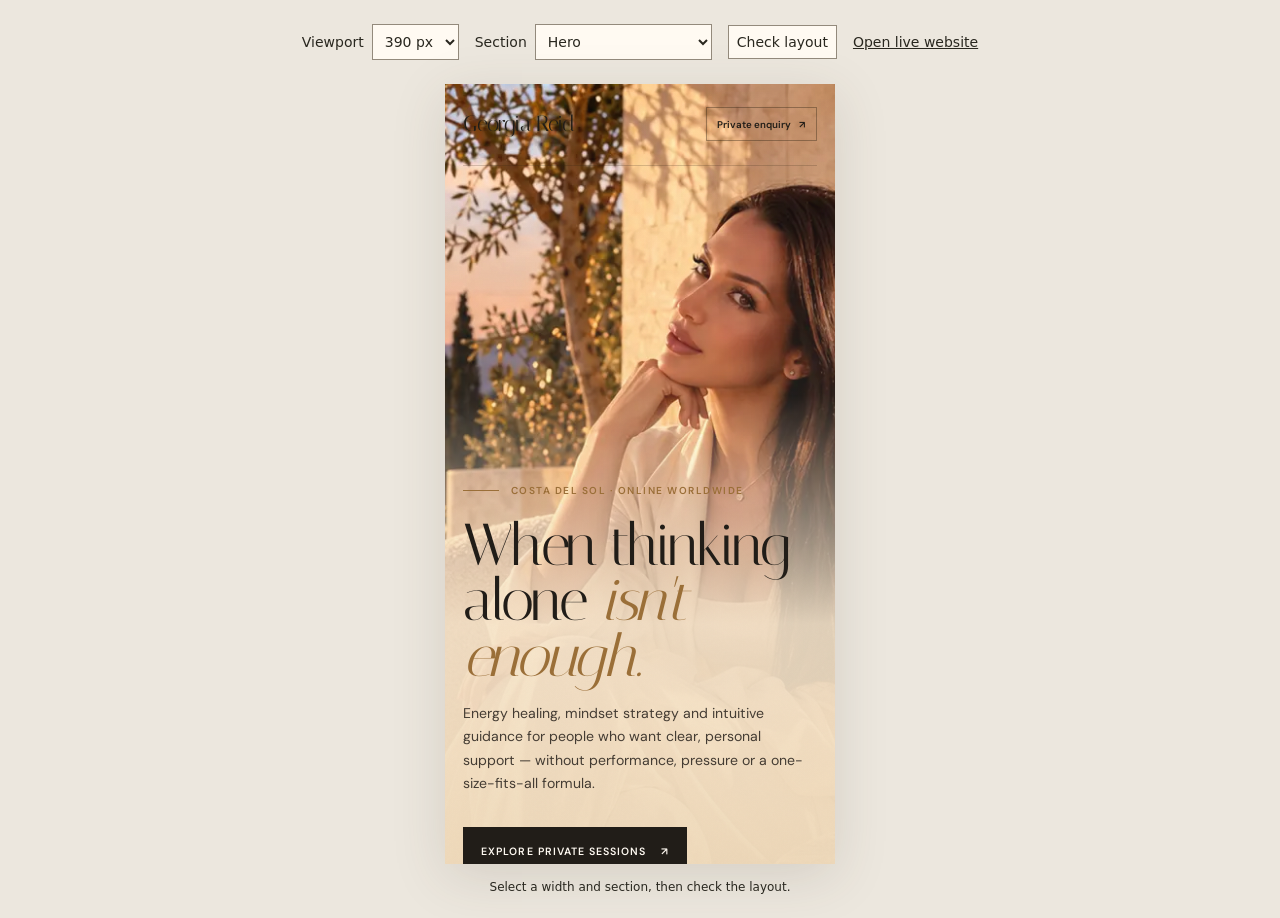
==== responsive-check.html @ 869b1da6 "Set tarot to EUR111 and remove floating decorations" ====
<!doctype html>
<html lang="en">
<head>
  <meta charset="utf-8">
  <meta name="viewport" content="width=device-width,initial-scale=1">
  <meta name="robots" content="noindex,nofollow">
  <title>Georgia — responsive layout review</title>
  <style>
    *{box-sizing:border-box}body{margin:0;padding:1.5rem;background:#ece7de;color:#29271f;font:14px system-ui,sans-serif}header{display:flex;flex-wrap:wrap;align-items:center;justify-content:center;gap:1rem;margin:0 auto 1.5rem}label{display:flex;gap:.5rem;align-items:center}select,button{font:inherit;padding:.5rem;border:1px solid #938a7c;background:#fffaf2;color:inherit}main{display:grid;justify-content:center;gap:1rem}iframe{display:block;width:390px;height:780px;border:0;background:#f7f1e7;box-shadow:0 12px 50px #4d412e25}output{display:block;text-align:center;max-width:780px;font-size:12px}a{color:inherit}
  </style>
</head>
<body>
  <header>
    <label>Viewport <select id="width"><option value="360">360 px</option><option value="390" selected>390 px</option><option value="430">430 px</option><option value="768">768 px</option></select></label>
    <label>Section <select id="section"><option value="#top">Hero</option><option value="#threshold-title">Introduction</option><option value="#sessions">Sessions</option><option value="#private-experiences">Private experiences</option><option value="#tarot-title">Tarot</option><option value="#experience">Appointment</option><option value="#georgia">Georgia</option><option value="#request">Enquiry</option></select></label>
    <button id="inspect" type="button">Check layout</button>
    <a href="/">Open live website</a>
  </header>
  <main><iframe id="preview" src="/index.html" title="Georgia responsive website"></iframe><output id="result">Select a width and section, then check the layout.</output></main>
  <script>
    const preview = document.querySelector('#preview');
    const width = document.querySelector('#width');
    const section = document.querySelector('#section');
    const result = document.querySelector('#result');
    width.addEventListener('change', () => { preview.style.width = `${width.value}px`; result.textContent = 'Viewport updated. Check layout when ready.'; });
    section.addEventListener('change', () => { preview.src = `/index.html${section.value}`; result.textContent = 'Section loading.'; });
    document.querySelector('#inspect').addEventListener('click', () => {
      const doc = preview.contentDocument;
      const frameWidth = doc.documentElement.clientWidth;
      const overflow = Math.max(doc.documentElement.scrollWidth, doc.body.scrollWidth) > frameWidth;
      const failed = [...doc.images].filter(i => i.complete && i.naturalWidth === 0).length;
      const floating = doc.querySelectorAll('.depth-sculpture,.material-orbit,.celestial-seal').length;
      result.textContent = `${frameWidth}px viewport · Horizontal overflow: ${overflow ? 'YES' : 'none'} · Failed images: ${failed} · Floating orbit decorations: ${floating}`;
    });
  </script>
</body>
</html>
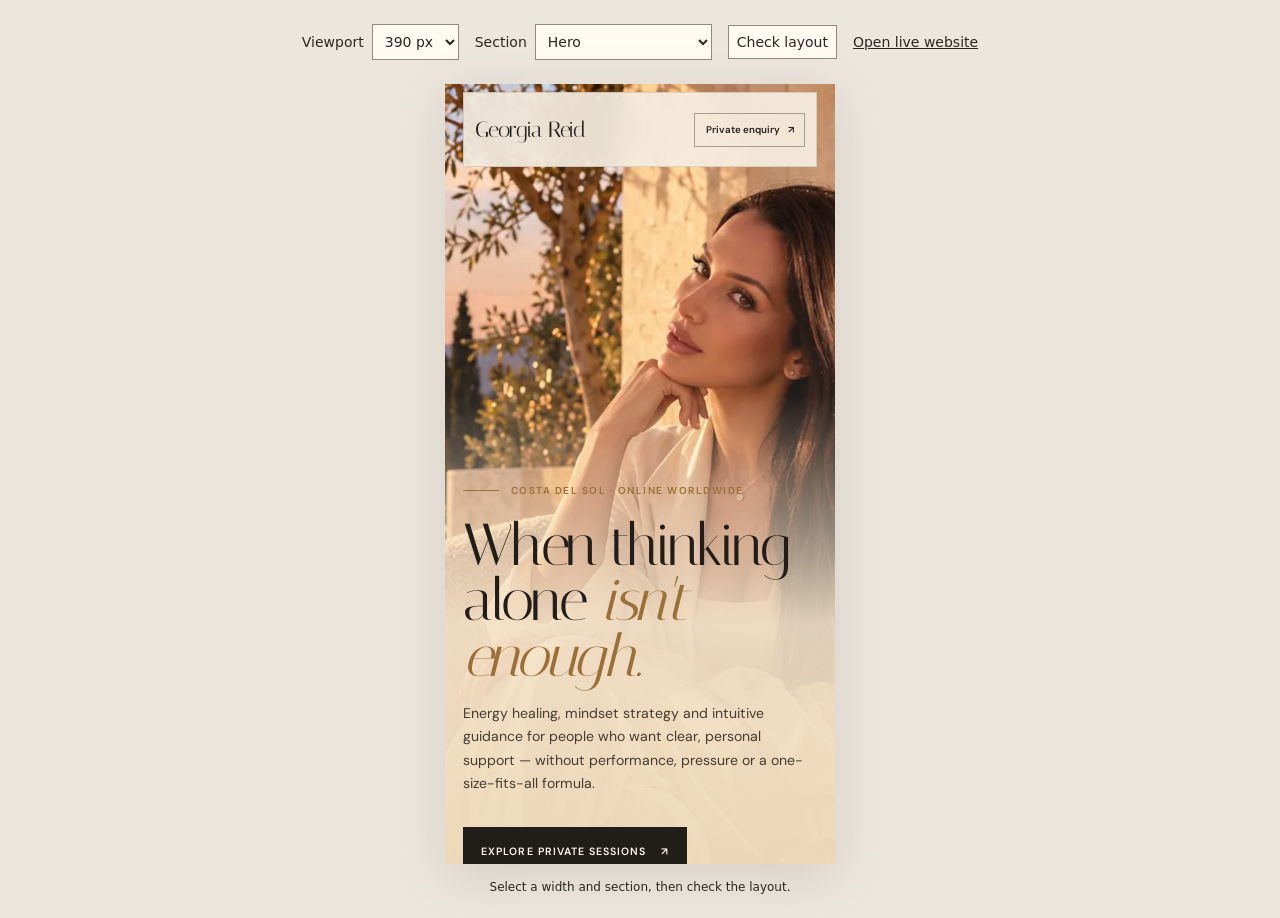
==== commit d59577ad: "Fix responsive price rows and mobile header contrast" ====
--- a/responsive-check.html
+++ b/responsive-check.html
@@ -30,7 +30,7 @@
       const overflow = Math.max(doc.documentElement.scrollWidth, doc.body.scrollWidth) > frameWidth;
       const failed = [...doc.images].filter(i => i.complete && i.naturalWidth === 0).length;
       const floating = doc.querySelectorAll('.depth-sculpture,.material-orbit,.celestial-seal').length;
-      result.textContent = `${frameWidth}px viewport · Horizontal overflow: ${overflow ? 'YES' : 'none'} · Failed images: ${failed} · Floating orbit decorations: ${floating}`;
+      result.textContent = `${preview.contentWindow.innerWidth}px CSS viewport (${frameWidth}px content) · Horizontal overflow: ${overflow ? 'YES' : 'none'} · Failed images: ${failed} · Floating orbit decorations: ${floating}`;
     });
   </script>
 </body>
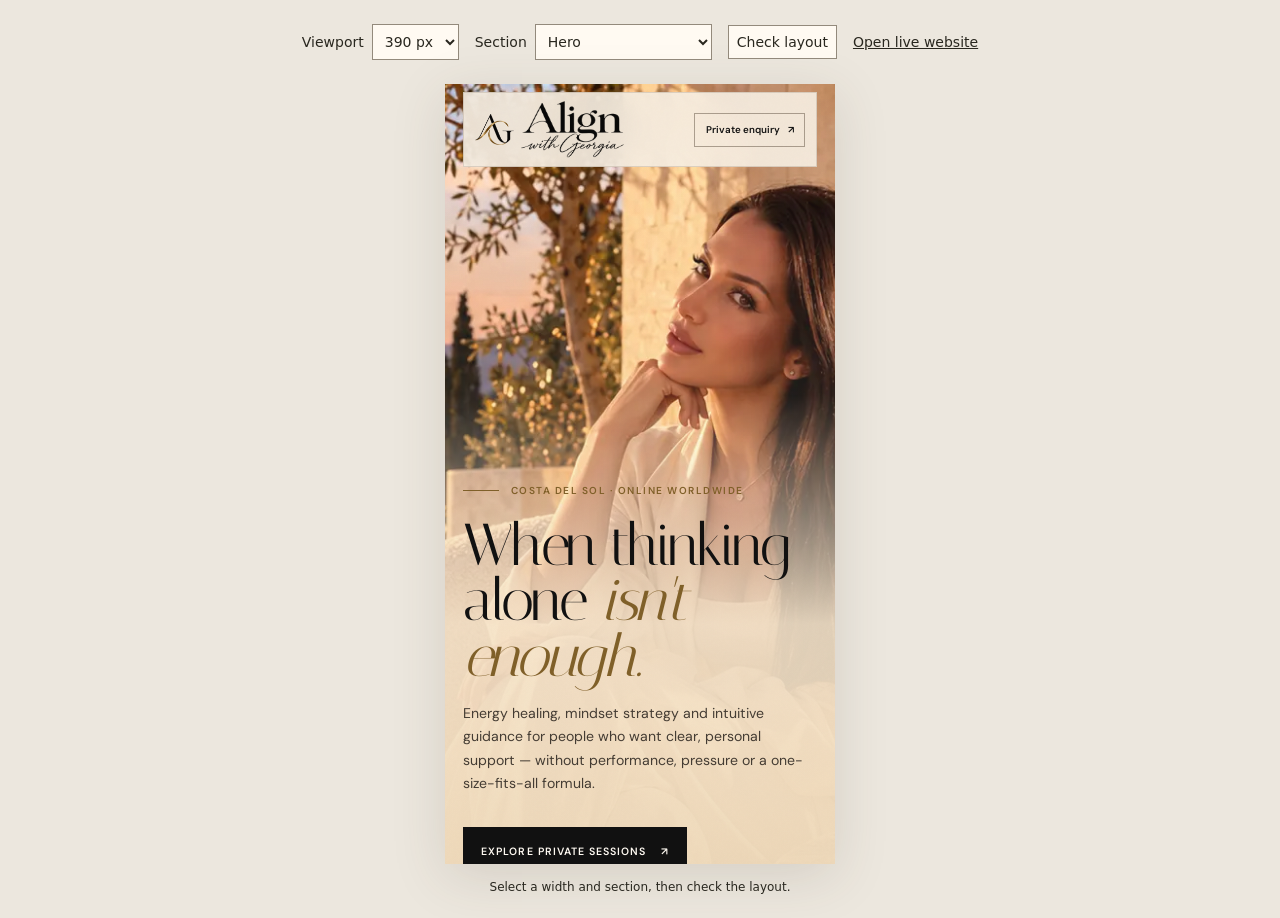
==== commit a311380a: "Integrate Align with Georgia branding and enrich the four-image gallery" ====
--- a/responsive-check.html
+++ b/responsive-check.html
@@ -12,7 +12,7 @@
 <body>
   <header>
     <label>Viewport <select id="width"><option value="360">360 px</option><option value="390" selected>390 px</option><option value="430">430 px</option><option value="768">768 px</option></select></label>
-    <label>Section <select id="section"><option value="#top">Hero</option><option value="#threshold-title">Introduction</option><option value="#sessions">Sessions</option><option value="#private-experiences">Private experiences</option><option value="#tarot-title">Tarot</option><option value="#experience">Appointment</option><option value="#georgia">Georgia</option><option value="#request">Enquiry</option></select></label>
+    <label>Section <select id="section"><option value="#top">Hero</option><option value="#threshold-title">Introduction</option><option value="#focus">Four areas</option><option value="#sessions">Sessions</option><option value="#private-experiences">Private experiences</option><option value="#tarot-title">Tarot</option><option value="#experience">Appointment</option><option value="#georgia">Georgia</option><option value="#request">Enquiry</option></select></label>
     <button id="inspect" type="button">Check layout</button>
     <a href="/">Open live website</a>
   </header>
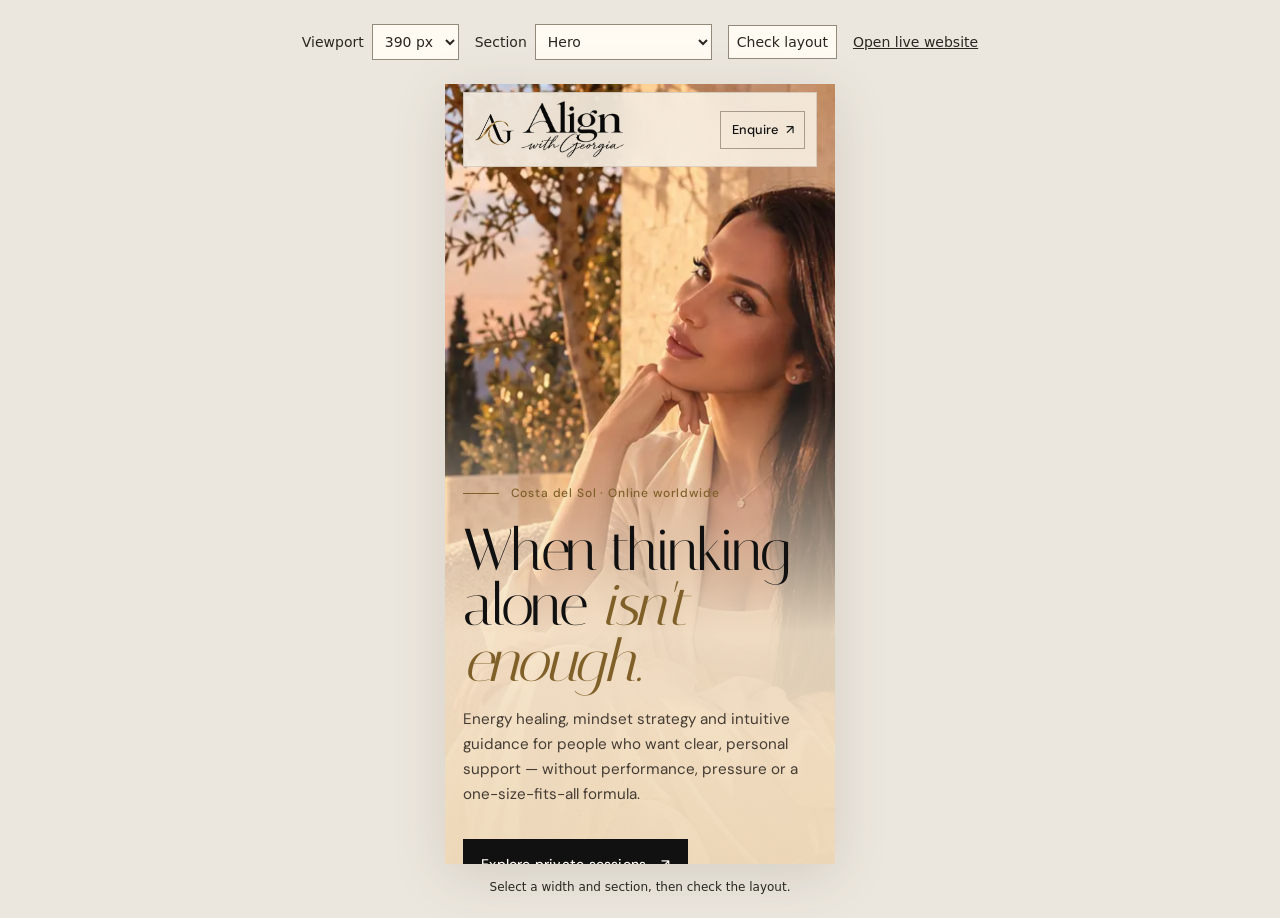
==== commit ad4b4293: "Refine Instagram, contact experience and mobile typography Add a personal Instagram feature using an" ====
--- a/responsive-check.html
+++ b/responsive-check.html
@@ -12,7 +12,7 @@
 <body>
   <header>
     <label>Viewport <select id="width"><option value="360">360 px</option><option value="390" selected>390 px</option><option value="430">430 px</option><option value="768">768 px</option></select></label>
-    <label>Section <select id="section"><option value="#top">Hero</option><option value="#threshold-title">Introduction</option><option value="#focus">Four areas</option><option value="#sessions">Sessions</option><option value="#private-experiences">Private experiences</option><option value="#tarot-title">Tarot</option><option value="#experience">Appointment</option><option value="#georgia">Georgia</option><option value="#request">Enquiry</option></select></label>
+    <label>Section <select id="section"><option value="#top">Hero</option><option value="#threshold-title">Introduction</option><option value="#focus">Four areas</option><option value="#sessions">Sessions</option><option value="#private-experiences">Private experiences</option><option value="#tarot-title">Tarot</option><option value="#experience">Appointment</option><option value="#georgia">Georgia</option><option value="#instagram">Instagram</option><option value="#request">Enquiry</option></select></label>
     <button id="inspect" type="button">Check layout</button>
     <a href="/">Open live website</a>
   </header>
